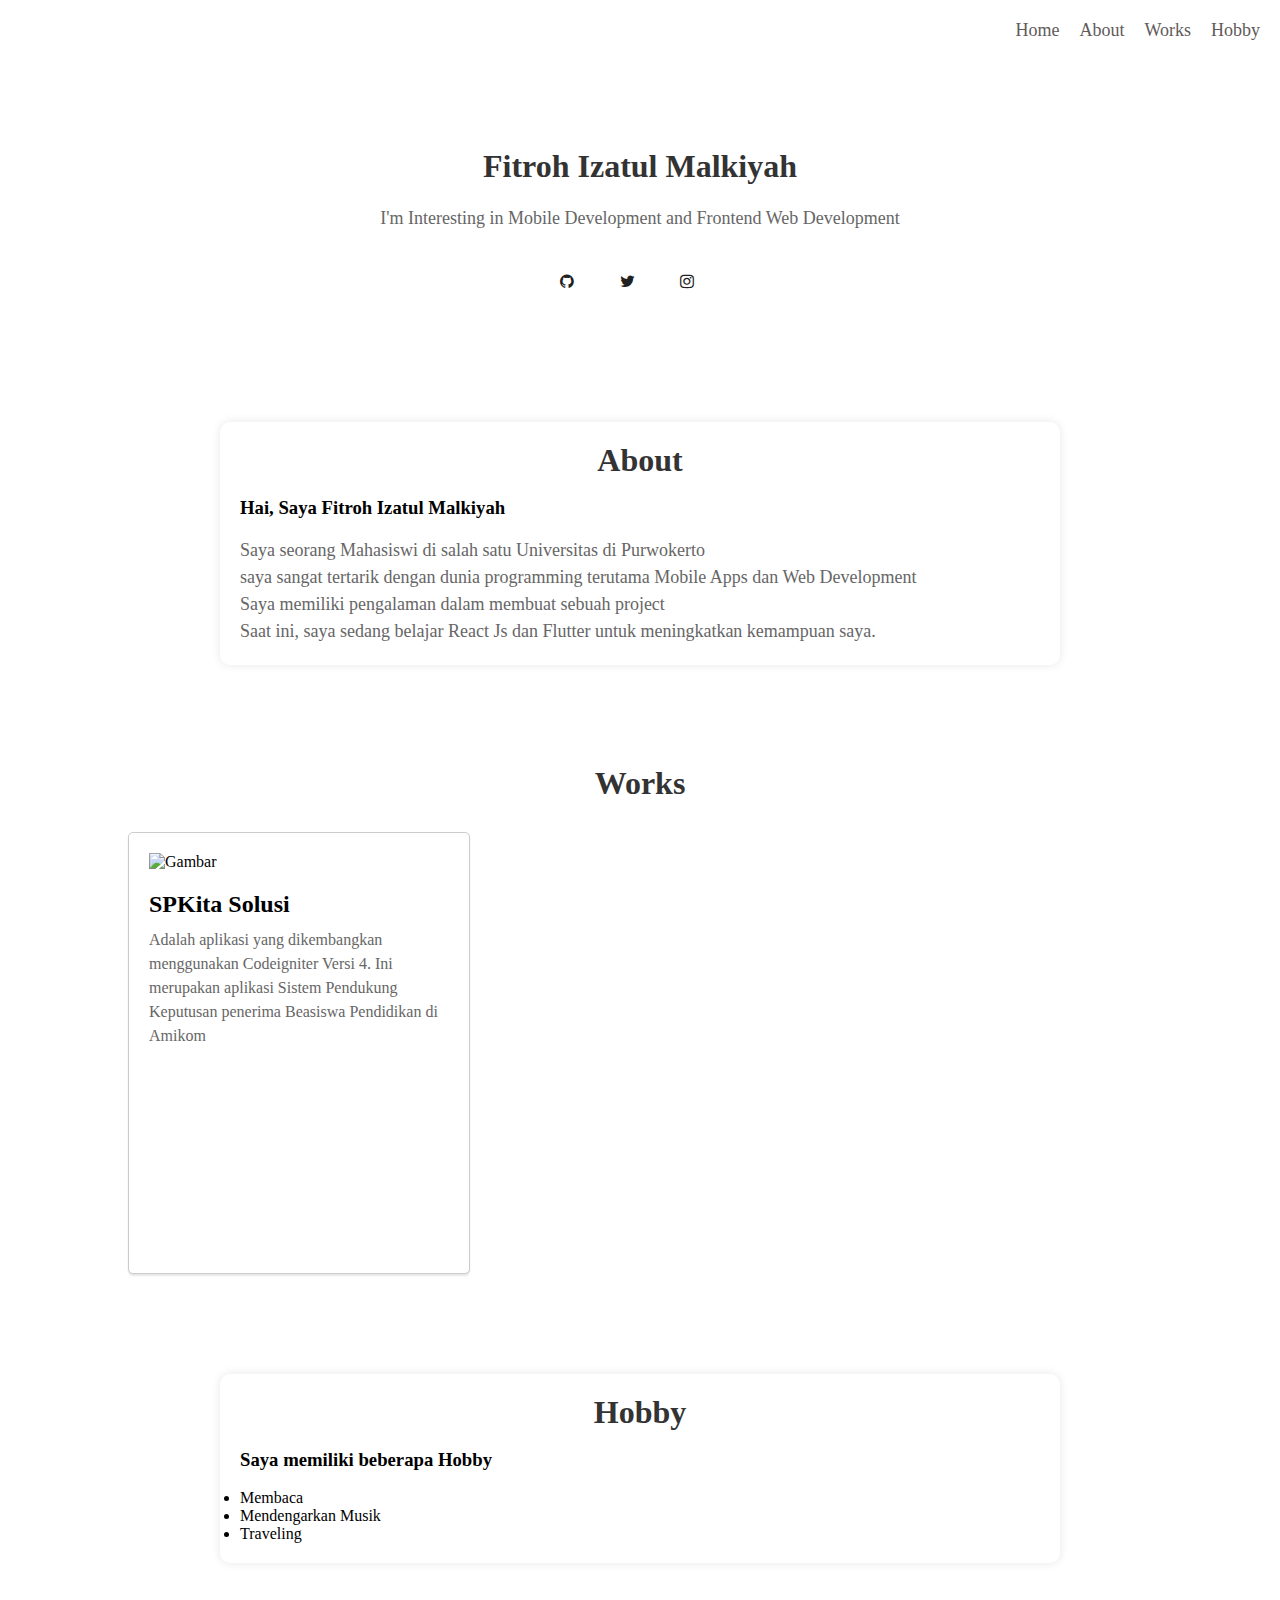
==== index.html @ 95a34839 "first commit" ====
<!DOCTYPE html>
<html lang="en">
  <head>
    <meta charset="UTF-8" />
    <meta http-equiv="X-UA-Compatible" content="IE=edge" />
    <meta name="viewport" content="width=device-width, initial-scale=1.0" />
    <title>Document</title>
    <link rel="stylesheet" href="style.css" />
    <link
      rel="stylesheet"
      href="https://cdnjs.cloudflare.com/ajax/libs/font-awesome/4.7.0/css/font-awesome.min.css"
    />
  </head>
  <body>
    <section id="home">
      <nav class="navbar">
        <ul class="navbar-menu">
          <li><a href="#home">Home</a></li>
          <li><a href="#About">About</a></li>
          <li><a href="#Works">Works</a></li>
          <li><a href="#Hobby">Hobby</a></li>
        </ul>

        <div class="content">
          <h1>Fitroh Izatul Malkiyah</h1>
          <p>
            I'm Interesting in Mobile Development and Frontend Web Development
          </p>
          <div class="social-icons">
            <a href="https://github.com/fitrohiza"
              ><i class="fa fa-github"></i
            ></a>
            <a href="#"><i class="fa fa-twitter"></i></a>
            <a href="#"><i class="fa fa-instagram"></i></a>
          </div>
        </div>
      </nav>
    </section>

    <section id="About">
      <div id="container">
        <h1>About</h1>
        <br />
        <h3>Hai, Saya Fitroh Izatul Malkiyah</h3>
        <br />
        <p>Saya seorang Mahasiswi di salah satu Universitas di Purwokerto</p>
        <p>
          saya sangat tertarik dengan dunia programming terutama Mobile Apps dan
          Web Development
        </p>
        <p>Saya memiliki pengalaman dalam membuat sebuah project</p>
        <p>
          Saat ini, saya sedang belajar React Js dan Flutter untuk meningkatkan
          kemampuan saya.
        </p>
      </div>
    </section>

    <section id="Works">
      <h1>Works</h1>
      <div class="card">
        <img src="https://via.placeholder.com/200x100" alt="Gambar" />
        <h2>SPKita Solusi</h2>
        <p>
          Adalah aplikasi yang dikembangkan menggunakan Codeigniter Versi 4. Ini
          merupakan aplikasi Sistem Pendukung Keputusan penerima Beasiswa
          Pendidikan di Amikom
        </p>
      </div>
    </section>

    <section id="Hobby">
        <div id="container">
            <h1>Hobby</h1>
            <br />
            <h3>Saya memiliki beberapa Hobby</h3>
            <br />
            <ul>
                <li>Membaca</li>
                <li>Mendengarkan Musik</li>
                <li>Traveling</li>
            </ul>
          </div>
    </section>
  </body>
</html>
---- style.css ----
* {
  padding: 0;
  margin: 0;
}

/* Menu style */
.navbar-menu {
  display: flex;
  list-style: none;
  margin: 0;
  padding: 0;
  float: right;
}

.navbar-menu li {
  margin-right: 20px;
}

.navbar-menu li a {
  color: rgb(97, 90, 90);
  text-decoration: none;
  font-size: 18px;
}

.navbar a:hover,
.navbar .active,
.navbar-menu li:hover > a {
  color: #5e17eb;
}

.content {
  margin-top: 20px;
  padding: 20px;
}

.social-icons {
  margin-top: 20px;
}

.social-icons a {
  display: inline-block;
  width: 30px;
  height: 30px;
  margin-right: 10px;
  color: #202020;
  border-radius: 50%;
  text-align: center;
  line-height: 30px;
  transition: all 0.2s ease-in-out;
}

.social-icons a:hover {
  transform: scale(1.2);
}

.content {
  padding-top: 10%;
  text-align: center;
  color: #202020;
}

.content h1 {
  font-size: 2rem;
  margin-bottom: 20px;
}

.content p {
  margin-bottom: 30px;
}

.social-icons {
  display: flex;
  justify-content: center;
}

.social-icons a {
  display: inline-block;
  width: 40px;
  height: 40px;
  margin: 0 10px;
  color: #202020;
  background-color: rgba(255, 255, 255, 0.5);
  border-radius: 50%;
  text-align: left;
  line-height: 40px;
  transition: all 0.2s ease-in-out;
}

.social-icons a:hover {
  transform: scale(1.2);
  background-color: rgba(255, 255, 255, 0.8);
}

#container {
  width: 80%;
  max-width: 800px;
  margin: 100px auto;
  background-color: #fff;
  padding: 20px;
  border-radius: 10px;
  box-shadow: 0px 0px 10px rgba(0, 0, 0, 0.1);
}

h1 {
  text-align: center;
  color: #333;
}

p {
  line-height: 1.5;
  font-size: 18px;
  color: #666;
}

.card {
  margin-left: 10%;
  margin-top: 30px;
  border: 1px solid #ccc;
  border-radius: 5px;
  box-shadow: 0 2px 2px rgba(0, 0, 0, 0.1);
  padding: 20px;
  background-color: #fff;
  margin-bottom: 20px;
  width: 300px;
  height: 400px;
  overflow: hidden;
}
.card img {
  width: 100%;
  height: auto;
  margin-bottom: 20px;
}
.card h2 {
  font-size: 24px;
  margin-bottom: 10px;
}
.card p {
  font-size: 16px;
  line-height: 1.5;
}
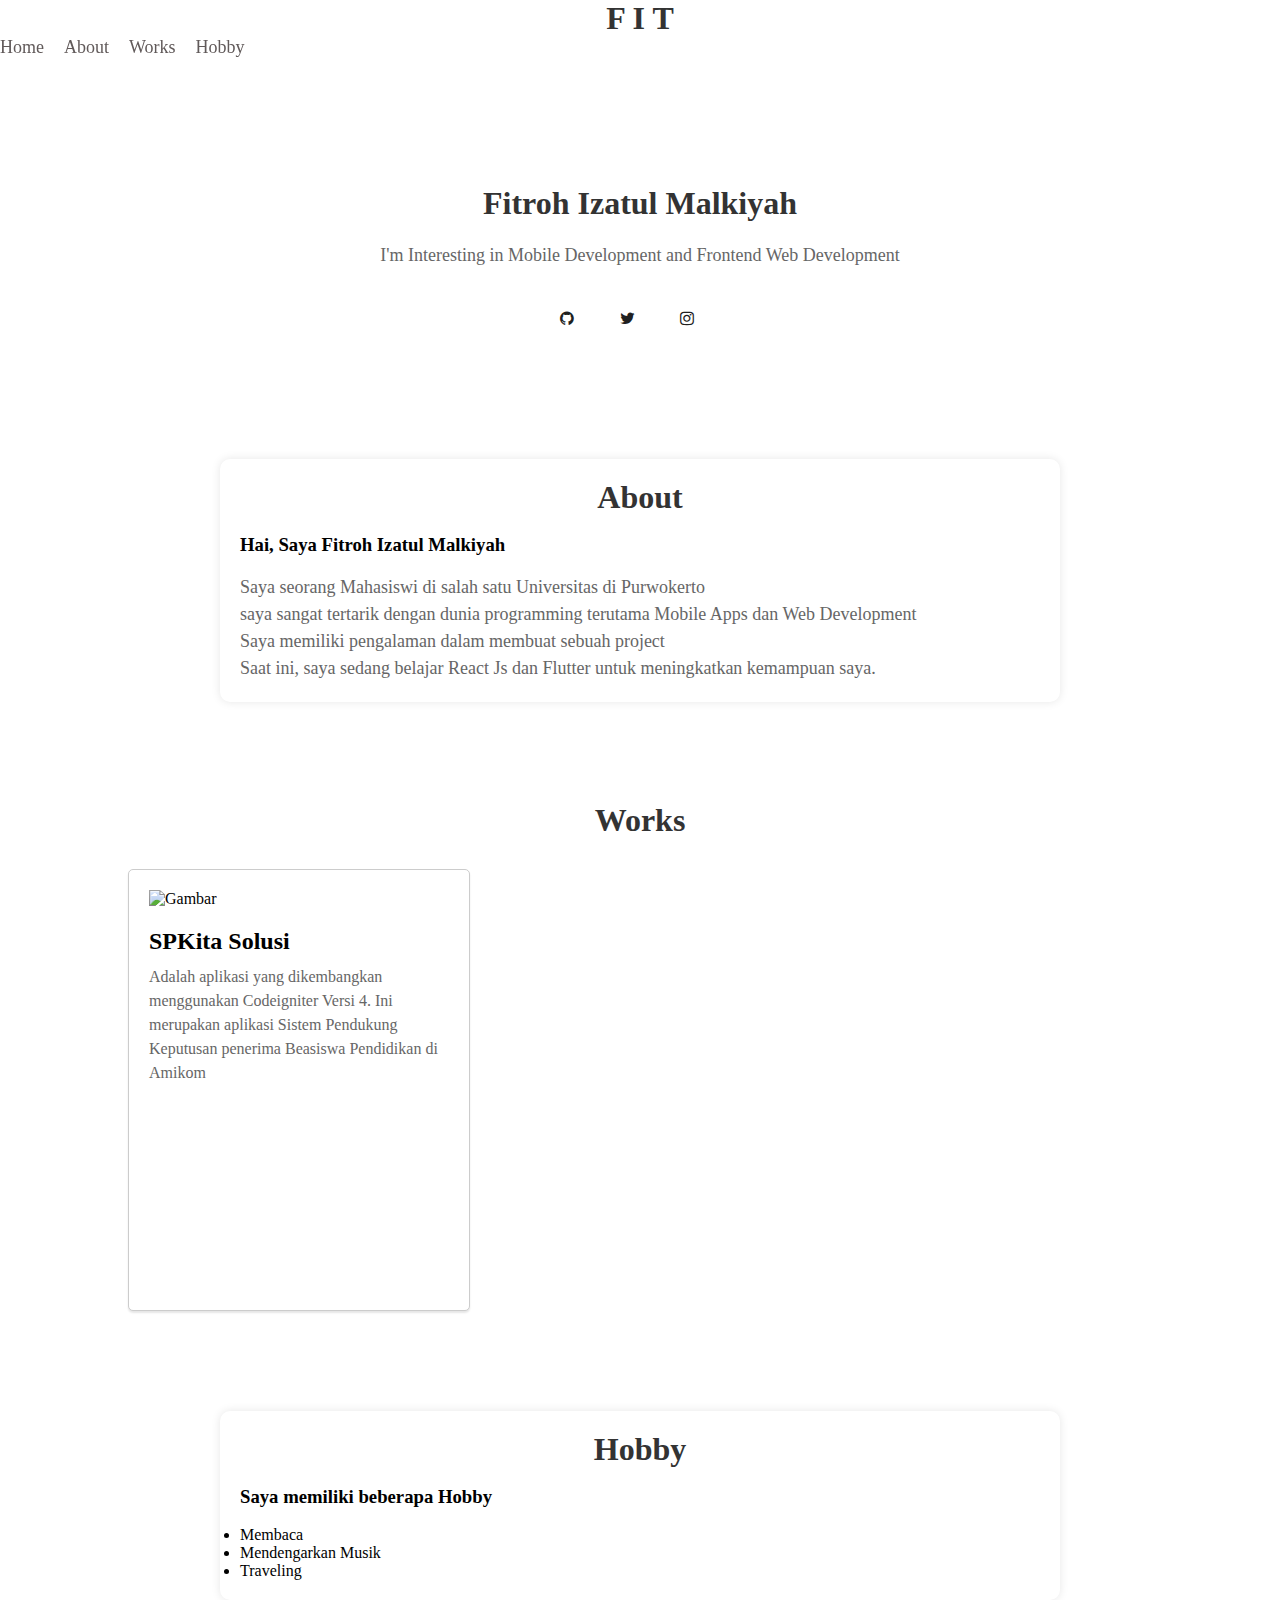
==== commit 91b5a6f7: "tambah pragraf" ====
--- a/index.html
+++ b/index.html
@@ -4,7 +4,7 @@
     <meta charset="UTF-8" />
     <meta http-equiv="X-UA-Compatible" content="IE=edge" />
     <meta name="viewport" content="width=device-width, initial-scale=1.0" />
-    <title>Document</title>
+    <title>Fitroh - Personal Website</title>
     <link rel="stylesheet" href="style.css" />
     <link
       rel="stylesheet"
@@ -14,6 +14,7 @@
   <body>
     <section id="home">
       <nav class="navbar">
+        <h1>F I T</h1>
         <ul class="navbar-menu">
           <li><a href="#home">Home</a></li>
           <li><a href="#About">About</a></li>
--- a/style.css
+++ b/style.css
@@ -5,6 +5,7 @@
 
 /* Menu style */
 .navbar-menu {
+  position: fixed;
   display: flex;
   list-style: none;
   margin: 0;
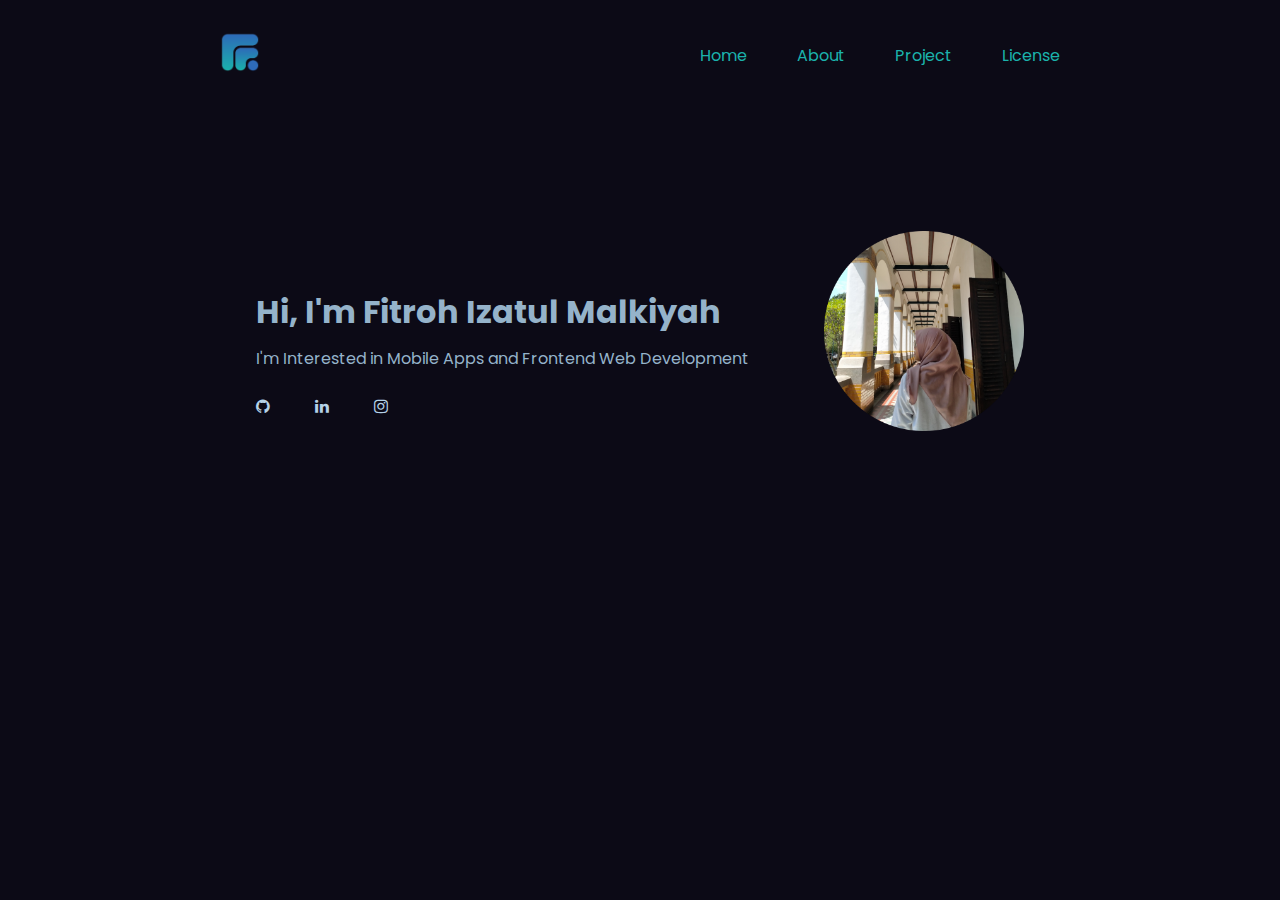
==== commit 675fb84d: "Add new file" ====
--- a/index.html
+++ b/index.html
@@ -5,83 +5,50 @@
     <meta http-equiv="X-UA-Compatible" content="IE=edge" />
     <meta name="viewport" content="width=device-width, initial-scale=1.0" />
     <title>Fitroh - Personal Website</title>
-    <link rel="stylesheet" href="style.css" />
+    <link rel="shortcut icon" type="image/x-icon" href="favicon.ico" />
+    <link rel="stylesheet" href="assets/css/style.css" />
     <link
       rel="stylesheet"
       href="https://cdnjs.cloudflare.com/ajax/libs/font-awesome/4.7.0/css/font-awesome.min.css"
     />
   </head>
   <body>
-    <section id="home">
-      <nav class="navbar">
-        <h1>F I T</h1>
-        <ul class="navbar-menu">
+    <header>
+      <a class="logo">
+        <img src="assets/img/fimLogo.png" alt="" />
+      </a>
+      <nav>
+        <ul>
           <li><a href="#home">Home</a></li>
-          <li><a href="#About">About</a></li>
-          <li><a href="#Works">Works</a></li>
-          <li><a href="#Hobby">Hobby</a></li>
+          <li><a href="about.html">About</a></li>
+          <li><a href="project.html">Project</a></li>
+          <li><a href="license.html">License</a></li>
         </ul>
-
-        <div class="content">
-          <h1>Fitroh Izatul Malkiyah</h1>
-          <p>
-            I'm Interesting in Mobile Development and Frontend Web Development
-          </p>
+      </nav>
+    </header>
+    <main>
+      <div class="content">
+        <div class="container">
+          <h1>Hi, I'm Fitroh Izatul Malkiyah</h1>
+          <p>I'm Interested in Mobile Apps and Frontend Web Development</p>
           <div class="social-icons">
-            <a href="https://github.com/fitrohiza"
+            <a href="https://github.com/fitrohiza" target="_blank"
               ><i class="fa fa-github"></i
             ></a>
-            <a href="#"><i class="fa fa-twitter"></i></a>
-            <a href="#"><i class="fa fa-instagram"></i></a>
+            <a href="https://www.linkedin.com/in/fitrohiza/" target="_blank"
+              ><i class="fa fa-linkedin"></i
+            ></a>
+            <a
+              href="https://instagram.com/only.fiit?igshid=MTIzZWQxMDU="
+              target="_blank"
+              ><i class="fa fa-instagram"></i
+            ></a>
           </div>
         </div>
-      </nav>
-    </section>
-
-    <section id="About">
-      <div id="container">
-        <h1>About</h1>
-        <br />
-        <h3>Hai, Saya Fitroh Izatul Malkiyah</h3>
-        <br />
-        <p>Saya seorang Mahasiswi di salah satu Universitas di Purwokerto</p>
-        <p>
-          saya sangat tertarik dengan dunia programming terutama Mobile Apps dan
-          Web Development
-        </p>
-        <p>Saya memiliki pengalaman dalam membuat sebuah project</p>
-        <p>
-          Saat ini, saya sedang belajar React Js dan Flutter untuk meningkatkan
-          kemampuan saya.
-        </p>
+        <div class="image">
+          <img src="assets/img/me.png" alt="" />
+        </div>
       </div>
-    </section>
-
-    <section id="Works">
-      <h1>Works</h1>
-      <div class="card">
-        <img src="https://via.placeholder.com/200x100" alt="Gambar" />
-        <h2>SPKita Solusi</h2>
-        <p>
-          Adalah aplikasi yang dikembangkan menggunakan Codeigniter Versi 4. Ini
-          merupakan aplikasi Sistem Pendukung Keputusan penerima Beasiswa
-          Pendidikan di Amikom
-        </p>
-      </div>
-    </section>
-
-    <section id="Hobby">
-        <div id="container">
-            <h1>Hobby</h1>
-            <br />
-            <h3>Saya memiliki beberapa Hobby</h3>
-            <br />
-            <ul>
-                <li>Membaca</li>
-                <li>Mendengarkan Musik</li>
-                <li>Traveling</li>
-            </ul>
-          </div>
-    </section>
+    </main>
   </body>
 </html>
--- a/assets/css/style.css
+++ b/assets/css/style.css
@@ -0,0 +1,107 @@
+@import url('https://fonts.googleapis.com/css2?family=Poppins:wght@300;500;700&display=swap');
+
+* {
+  padding: 0;
+  margin: 0;
+  font-family: 'Poppins', sans-serif;
+  background-color: #0C0A16;
+}
+
+/* header style */
+header {
+  position: fixed;
+  top: 0;
+  width: 100%;
+  display: flex;
+  background-color: #0C0A16;
+  justify-content: space-around;
+  align-items: center;
+  padding-top: 2rem; 
+  padding-bottom: 1rem;
+}
+
+.logo img{
+  height: 40px;
+}
+
+
+nav ul {
+  display: flex;
+  justify-content: space-around;
+  list-style: none;
+  gap: 50px;
+}
+
+nav ul li a {
+  text-decoration: none;
+  color: #1BB3AC;
+}
+
+nav ul li a:hover{
+  color: #2E6BB9;
+}
+
+/* main style */
+.social-icons {
+  margin-top: 20px;
+}
+
+.social-icons a i {
+  display: inline-block;
+  width: 50px;
+  height: 50px;
+  margin-right: 5px;
+  background-color: transparent;
+  color: #b5d1e7;
+  line-height: 30px;
+  transition: all 0.2s ease-in-out;
+}
+
+.social-icons a i:hover {
+  transform: scale(1.5);
+  color: #2E6BB9;
+}
+
+.content {
+  display: flex;
+  justify-content: space-between;
+  align-items: center;
+  margin-top: 10%;
+  padding-left: 16rem;
+  padding-right: 16rem;
+  text-align: start;
+}
+
+.content h1 {
+  padding-top: 10rem;
+  font-size: 2rem;
+  margin-bottom: 10px;
+  color: #95b3ca;
+}
+
+.content p {
+  margin-bottom: 20px;
+  color: #95b3ca;
+}
+
+.content img{
+  height: 200px;
+  width: 200px;
+  margin-top: 100px;
+}
+
+.about{
+  margin-top: 10rem;
+  padding-left: 16rem;
+  color: #95b3ca;
+}
+
+.about h2{
+  margin-bottom: 20px;
+  color: #1BB3AC;
+}
+
+.about p{
+  margin-bottom: 20px;
+}
+
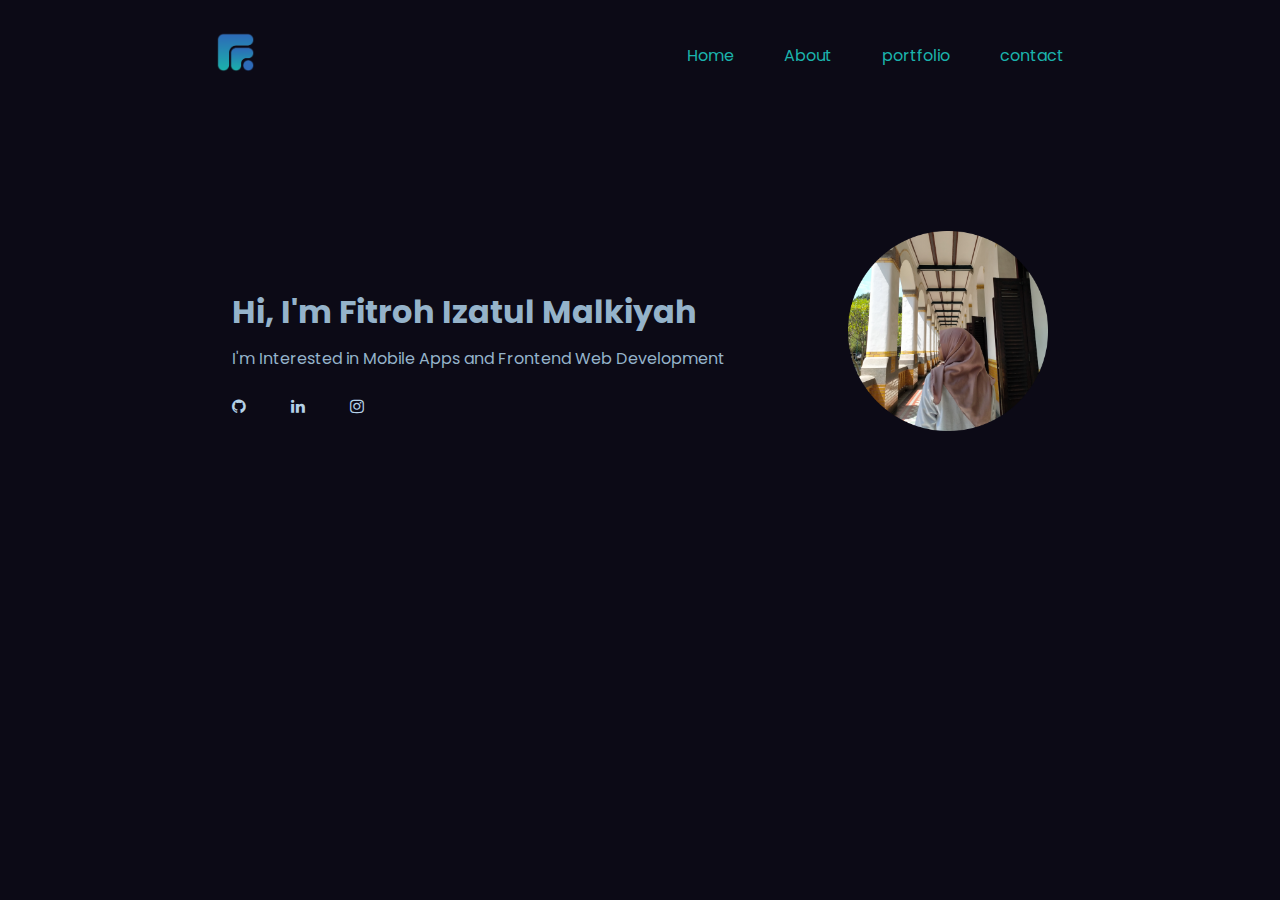
==== commit a3d7e7ba: "Add new layout" ====
--- a/index.html
+++ b/index.html
@@ -21,8 +21,8 @@
         <ul>
           <li><a href="#home">Home</a></li>
           <li><a href="about.html">About</a></li>
-          <li><a href="project.html">Project</a></li>
-          <li><a href="license.html">License</a></li>
+          <li><a href="portfolio.html">portfolio</a></li>
+          <li><a href="contact.html">contact</a></li>
         </ul>
       </nav>
     </header>
--- a/assets/css/style.css
+++ b/assets/css/style.css
@@ -1,4 +1,4 @@
-@import url('https://fonts.googleapis.com/css2?family=Poppins:wght@300;500;700&display=swap');
+@import url('https://fonts.googleapis.com/css2?family=Inter&family=Open+Sans&family=Poppins:wght@300;400;500;700&display=swap');
 
 * {
   padding: 0;
@@ -24,7 +24,6 @@
   height: 40px;
 }
 
-
 nav ul {
   display: flex;
   justify-content: space-around;
@@ -37,11 +36,14 @@
   color: #1BB3AC;
 }
 
-nav ul li a:hover{
+nav ul li a:hover,
+nav ul li a:active{
   color: #2E6BB9;
 }
+/* header style end */
 
-/* main style */
+
+/* main home style */
 .social-icons {
   margin-top: 20px;
 }
@@ -67,8 +69,8 @@
   justify-content: space-between;
   align-items: center;
   margin-top: 10%;
-  padding-left: 16rem;
-  padding-right: 16rem;
+  padding-left: 14.5rem;
+  padding-right: 14.5rem;
   text-align: start;
 }
 
@@ -89,19 +91,109 @@
   width: 200px;
   margin-top: 100px;
 }
+/* main home style end */
 
-.about{
+
+/* about style */
+.about, .portfolio, .contact{
   margin-top: 10rem;
-  padding-left: 16rem;
+  padding-left: 14.5rem;
+  padding-right: 14.5rem;
   color: #95b3ca;
 }
 
-.about h2{
+.about h2, .portfolio h2, .contact h2{
   margin-bottom: 20px;
   color: #1BB3AC;
 }
 
 .about p{
+  margin-bottom: 40px;
+}
+/* about style end */
+
+/* portfolio style */
+.portfolio-container {
+  flex-wrap: wrap;
+  justify-content: space-between;
+  margin: 0 auto;
+  max-width: 1200px;
+}
+
+.portfolio-card {
+  display: flex;
+  border-radius: 5px;
+  box-shadow: 0 2px 5px #2E6BB9;
+  margin-bottom: 40px;
+  overflow: hidden;
+}
+
+.portfolio-card img {
+  width: 200px;
+  height: auto;
+}
+
+.portfolio-info {
+  padding: 20px;
+}
+
+.portfolio-info h3 {
+  margin-bottom: 10px;
+}
+
+.portfolio-info p {
   margin-bottom: 20px;
 }
 
+.button {
+  background-color: #2E6BB9;
+  border: none;
+  border-radius: 3px;
+  color: #fff;
+  display: inline-block;
+  font-size: 16px;
+  padding: 10px 20px;
+  text-align: center;
+  text-decoration: none;
+  transition: background-color 0.2s ease-in-out;
+}
+
+.button:hover {
+  background-color: #1BB3AC;
+}
+
+.card-container {
+  margin-left: 5%;
+  margin-right: 5%;
+  margin-bottom: 5%;
+  display: flex;
+  justify-content: space-between;
+}
+
+.button > i{
+  margin-left: 10px;
+  background-color: transparent;
+}
+/* portfolio style end */
+
+
+@media only screen and (max-width: 768px) {
+  .content {
+    flex-direction: column;
+    align-items: center;
+    margin-top: 20%;
+    padding-left: 1rem;
+    padding-right: 1rem;
+    text-align: center;
+  }
+  .content img {
+    height: 150px;
+    width: 150px;
+    margin-top: 2rem;
+  }
+  .about {
+    margin-top: 10rem;
+    padding-left: 1rem;
+    padding-right: 1rem;
+  }
+}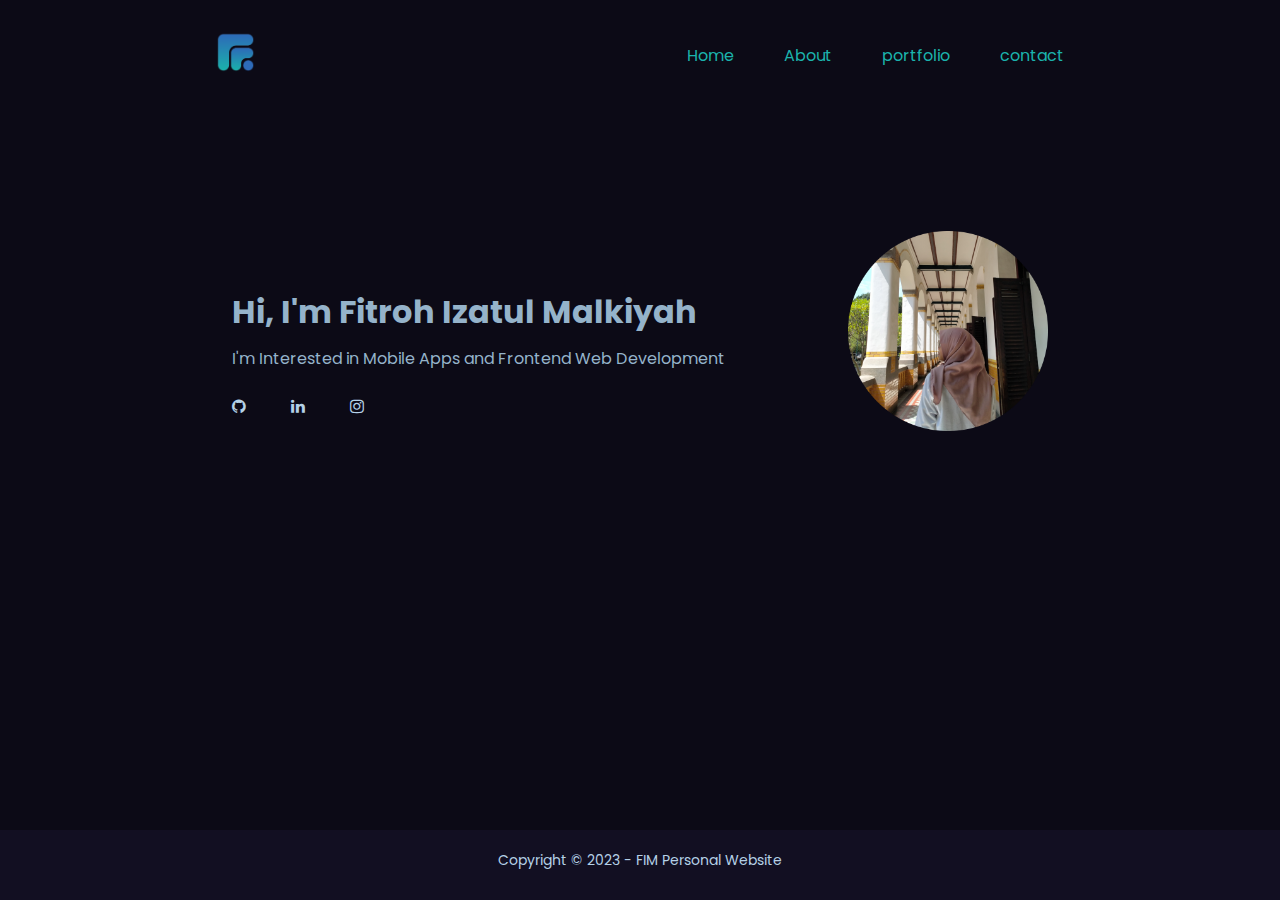
==== commit 0d83714e: "Add footer" ====
--- a/index.html
+++ b/index.html
@@ -50,5 +50,11 @@
         </div>
       </div>
     </main>
+    <footer>
+      <div class="footer-info">
+        <p>Copyright &copy; 2023 - FIM Personal Website</p>
+      </div>
+    </footer>
+
   </body>
 </html>
--- a/assets/css/style.css
+++ b/assets/css/style.css
@@ -5,6 +5,16 @@
   margin: 0;
   font-family: 'Poppins', sans-serif;
   background-color: #0C0A16;
+}
+
+body {
+  display: flex;
+  flex-direction: column;
+  min-height: 100vh;
+}
+
+main {
+  flex: 1;
 }
 
 /* header style */
@@ -69,6 +79,7 @@
   justify-content: space-between;
   align-items: center;
   margin-top: 10%;
+  margin-bottom: 15%;
   padding-left: 14.5rem;
   padding-right: 14.5rem;
   text-align: start;
@@ -176,6 +187,30 @@
 }
 /* portfolio style end */
 
+/* footer style */
+footer {
+  margin-top: auto;
+  height: 30px;
+  background-color: #120f22;
+  color: #b5d1e7;
+  text-align: center;
+  align-items: center;
+  padding: 20px;
+}
+
+.footer-info {
+  font-size: 14px;
+  background-color: #120f22;
+  max-width: 960px;
+  margin: 0 auto;
+}
+
+.footer-info p {
+  background-color: #120f22;
+  margin: 0;
+}
+
+/* footer style end */
 
 @media only screen and (max-width: 768px) {
   .content {
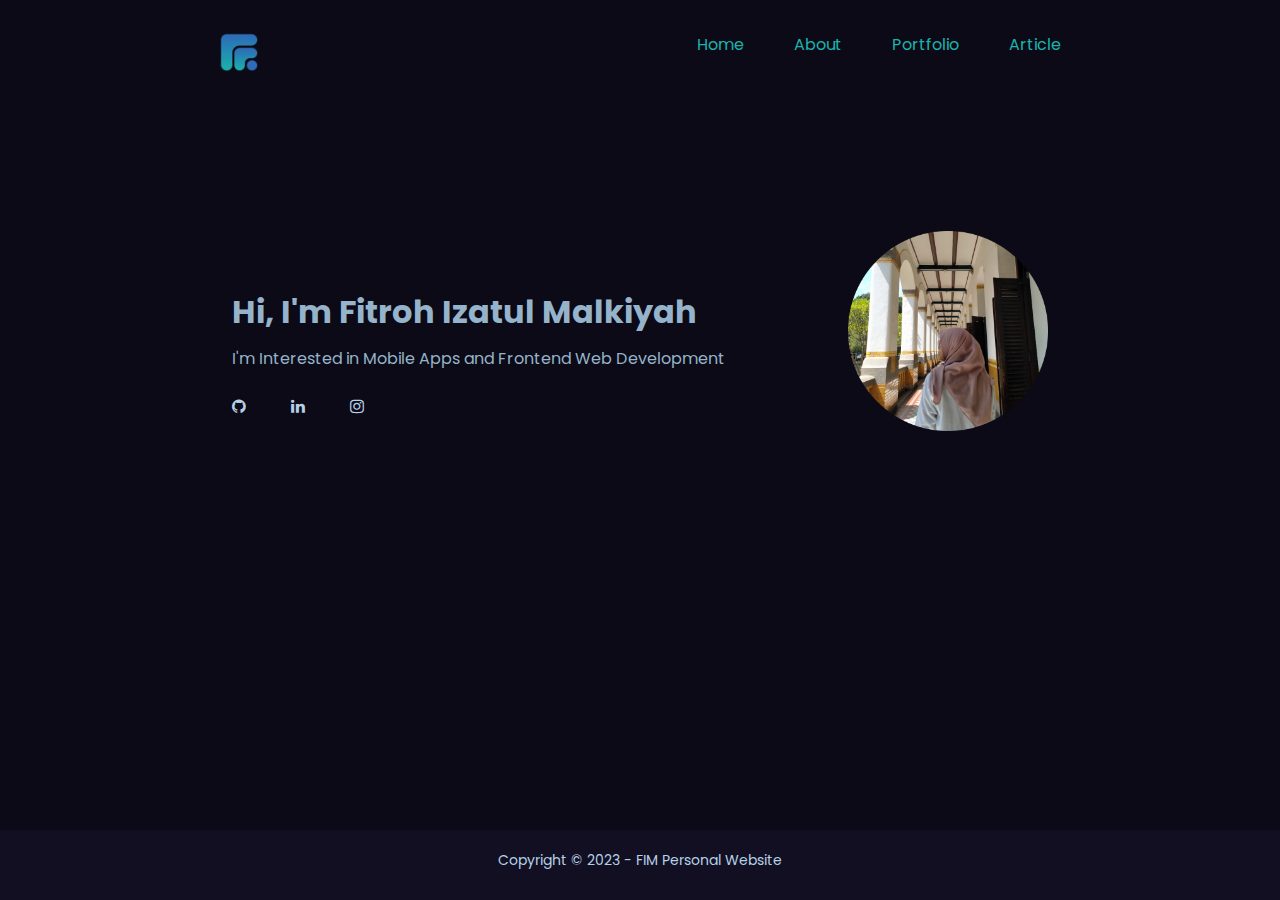
==== commit 40832618: "Update Menu" ====
--- a/index.html
+++ b/index.html
@@ -21,8 +21,8 @@
         <ul>
           <li><a href="#home">Home</a></li>
           <li><a href="about.html">About</a></li>
-          <li><a href="portfolio.html">portfolio</a></li>
-          <li><a href="contact.html">contact</a></li>
+          <li><a href="portfolio.html">Portfolio</a></li>
+          <li><a href="Article.html">Article</a></li>
         </ul>
       </nav>
     </header>
--- a/assets/css/style.css
+++ b/assets/css/style.css
@@ -25,7 +25,6 @@
   display: flex;
   background-color: #0C0A16;
   justify-content: space-around;
-  align-items: center;
   padding-top: 2rem; 
   padding-bottom: 1rem;
 }
@@ -106,14 +105,14 @@
 
 
 /* about style */
-.about, .portfolio, .contact{
+.about, .portfolio, .Article{
   margin-top: 10rem;
   padding-left: 14.5rem;
   padding-right: 14.5rem;
   color: #95b3ca;
 }
 
-.about h2, .portfolio h2, .contact h2{
+.about h2, .portfolio h2, .Article h2{
   margin-bottom: 20px;
   color: #1BB3AC;
 }
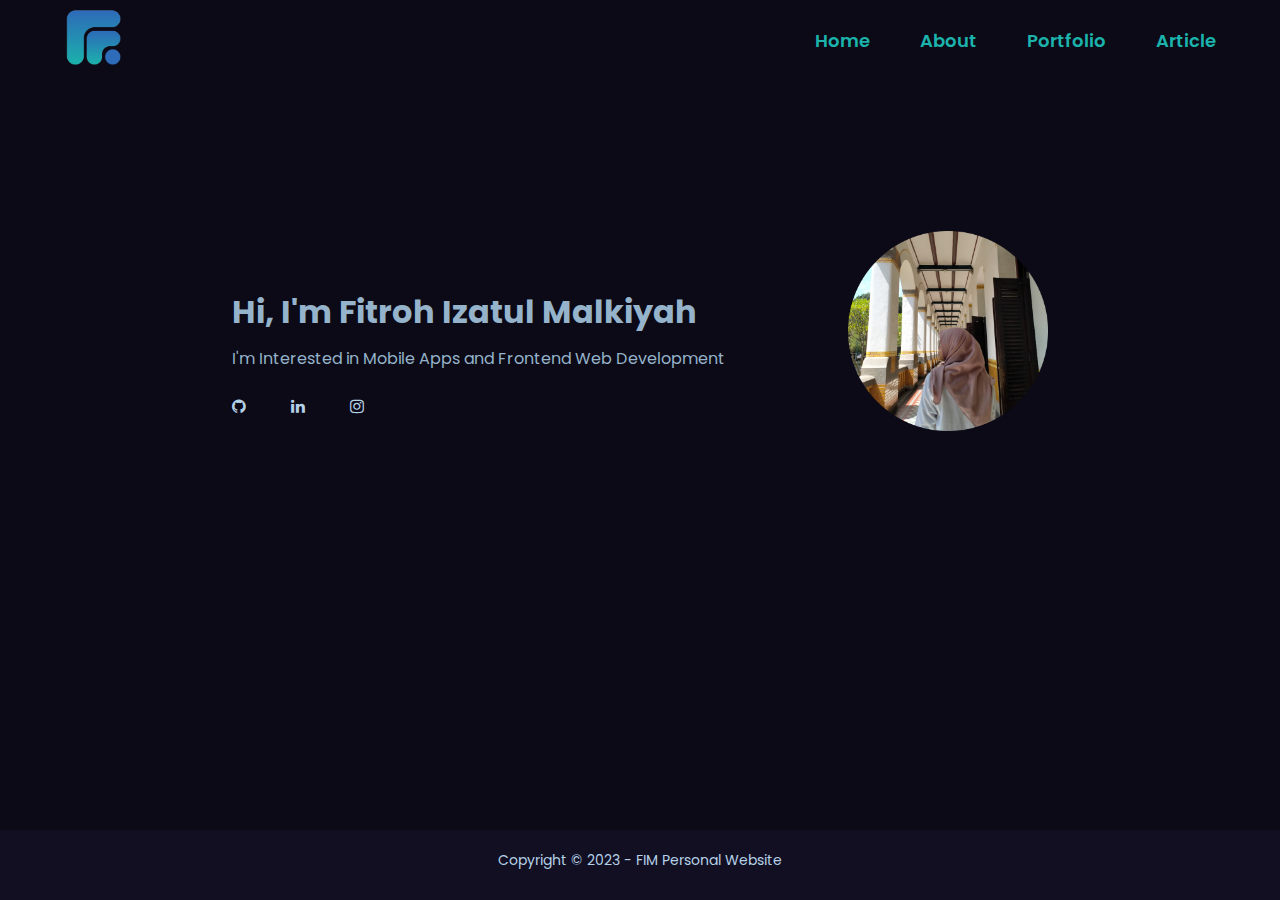
==== commit bcca1258: "update header navbar" ====
--- a/index.html
+++ b/index.html
@@ -14,17 +14,27 @@
   </head>
   <body>
     <header>
-      <a class="logo">
-        <img src="assets/img/fimLogo.png" alt="" />
-      </a>
-      <nav>
-        <ul>
-          <li><a href="#home">Home</a></li>
-          <li><a href="about.html">About</a></li>
-          <li><a href="portfolio.html">Portfolio</a></li>
-          <li><a href="Article.html">Article</a></li>
-        </ul>
-      </nav>
+      <div class="nav-wrapper">
+        <div class="logo-container">
+          <a href="index.html"><img class="logo" src="./assets/img/fimLogo.png" alt="Logo"></a>
+        </div>
+        <nav>
+          <input class="hidden" type="checkbox" id="menuToggle">
+          <label class="menu-btn" for="menuToggle">
+            <div class="menu"></div>
+            <div class="menu"></div>
+            <div class="menu"></div>
+          </label>
+          <div class="nav-container">
+            <ul class="nav-tabs">
+              <li class="nav-tab"><a href="index.html">Home</a></li>
+              <li class="nav-tab"><a href="about.html">About</a></li>
+              <li class="nav-tab"><a href="portfolio.html">Portfolio</a></li>
+              <li class="nav-tab"><a href="article.html">Article</a></li>
+            </ul>
+          </div>
+        </nav>
+      </div>
     </header>
     <main>
       <div class="content">
--- a/assets/css/style.css
+++ b/assets/css/style.css
@@ -4,55 +4,197 @@
   padding: 0;
   margin: 0;
   font-family: 'Poppins', sans-serif;
-  background-color: #0C0A16;
 }
 
 body {
   display: flex;
   flex-direction: column;
   min-height: 100vh;
+  text-align: justify;
+  background-color: #0C0A16;
 }
 
 main {
   flex: 1;
 }
 
-/* header style */
+/* ------------------- */
+/* header style start */
+/* ------------------- */
 header {
   position: fixed;
   top: 0;
   width: 100%;
   display: flex;
+  justify-content: space-around;
+  z-index: 1;
   background-color: #0C0A16;
-  justify-content: space-around;
-  padding-top: 2rem; 
-  padding-bottom: 1rem;
-}
-
-.logo img{
-  height: 40px;
-}
-
-nav ul {
-  display: flex;
-  justify-content: space-around;
+  box-shadow: 0px 1px 2px rgba(1, 1, 1, 0.5);
+}
+
+.nav-wrapper {
+  position: fixed;
+  display: flex;
+  flex-direction: row;
+  flex-wrap: nowrap;
+  align-items: center;
+  justify-content: space-between;
+  margin: auto;
+  width: 90%;
+  height: 80px;
+  border-radius: 0;
+  padding: 0 25px;
+  z-index: 1;
+  background-color: #0C0A16;
+}
+
+.logo-container {
+  display: flex;
+  justify-content: center;
+  align-items: center;
+}
+
+.logo {
+  height: 60px;
+}
+
+.nav-tabs {
+  display: flex;
+  font-weight: 600;
+  font-size: 18px;
   list-style: none;
-  gap: 50px;
-}
-
-nav ul li a {
+}
+
+.nav-tab:not(:last-child) {
+  padding: 10px 25px;
+  margin: 0;
+}
+
+.nav-tab:last-child {
+  padding: 10px 0 0 25px;
+}
+
+.nav-tab,
+.menu-btn {
+  cursor: pointer;
+}
+
+.nav-tab a {
   text-decoration: none;
   color: #1BB3AC;
 }
 
-nav ul li a:hover,
-nav ul li a:active{
+.nav-tab a:hover,
+.nav-tab a:active {
   color: #2E6BB9;
 }
+
+.hidden {
+  display: none;
+}
+
+@media screen and (max-width: 800px) {
+  .nav-container {
+    position: fixed;
+    display: none;
+    overflow-y: auto;
+    z-index: -1;
+    top: 0;
+    right: 0;
+    width: 280px;
+    height: 100%;
+    background-color: rgba(12, 10, 22, 0.8);
+    box-shadow: -1px 0 2px rgba(26, 26, 26, 0.5);
+  }
+
+  .nav-tabs {
+    flex-direction: column;
+    align-items: flex-end;
+    margin-top: 80px;
+    width: 100%;
+    background-color: rgba(12, 10, 22, 0.8);
+  }
+
+  .nav-tab:not(:last-child) {
+    padding: 20px 25px;
+    margin: 0;
+    border-right: unset;
+  }
+
+  .nav-tab:last-child {
+    padding: 15px 25px;
+  }
+
+  .menu-btn {
+    position: relative;
+    display: block;
+    margin: 0;
+    width: 20px;
+    height: 15px;
+    cursor: pointer;
+    z-index: 2;
+    padding: 10px;
+    border-radius: 10px;
+  }
+
+  .menu-btn .menu {
+    display: block;
+    width: 100%;
+    height: 2px;
+    border-radius: 2px;
+    background: #ffffff;
+  }
+
+  .menu-btn .menu:nth-child(2) {
+    margin-top: 4px;
+    opacity: 1;
+  }
+
+  .menu-btn .menu:nth-child(3) {
+    margin-top: 4px;
+  }
+
+  #menuToggle:checked+.menu-btn .menu {
+    transition: transform 0.2s ease;
+  }
+
+  #menuToggle:checked+.menu-btn .menu:nth-child(1) {
+    transform: translate3d(0, 6px, 0) rotate(45deg);
+  }
+
+  #menuToggle:checked+.menu-btn .menu:nth-child(2) {
+    transform: rotate(-45deg) translate3d(-5.71429px, -6px, 0);
+    opacity: 0;
+  }
+
+  #menuToggle:checked+.menu-btn .menu:nth-child(3) {
+    transform: translate3d(0, -6px, 0) rotate(-45deg);
+  }
+
+  #menuToggle:checked~.nav-container {
+    z-index: 1;
+    display: flex;
+    animation: menu-slide-left 0.3s ease;
+  }
+
+  @keyframes menu-slide-left {
+    0% {
+      transform: translateX(200px);
+    }
+
+    to {
+      transform: translateX(0);
+    }
+  }
+}
+/* ------------------- */
 /* header style end */
-
-
-/* main home style */
+/* ------------------- */
+
+
+/* ------------------- */
+/* main home style start */
+/* ------------------- */
 .social-icons {
   margin-top: 20px;
 }
@@ -101,10 +243,14 @@
   width: 200px;
   margin-top: 100px;
 }
-/* main home style end */
-
-
-/* about style */
+/* ------------------- */
+/* main home style start */
+/* ------------------- */
+
+
+/* ------------------- */
+/* about style start */
+/* ------------------- */
 .about, .portfolio, .Article{
   margin-top: 10rem;
   padding-left: 14.5rem;
@@ -120,9 +266,13 @@
 .about p{
   margin-bottom: 40px;
 }
+/* ------------------- */
 /* about style end */
-
-/* portfolio style */
+/* ------------------- */
+
+/* ------------------- */
+/* portfolio style start */
+/* ------------------- */
 .portfolio-container {
   flex-wrap: wrap;
   justify-content: space-between;
@@ -184,9 +334,13 @@
   margin-left: 10px;
   background-color: transparent;
 }
+/* ------------------- */
 /* portfolio style end */
-
-/* footer style */
+/* ------------------- */
+
+/* ------------------- */
+/* footer style start */
+/* ------------------- */
 footer {
   margin-top: auto;
   height: 30px;
@@ -208,8 +362,119 @@
   background-color: #120f22;
   margin: 0;
 }
-
+/* ------------------- */
 /* footer style end */
+/* ------------------- */
+
+/* ------------------- */
+/* article style start */
+/* ------------------- */
+
+.articles-intro {
+  width: 100%;
+  margin-bottom: 2%;
+}
+.articles-intro h1 {
+  font-size: 24px;
+  color: #1BB3AC;
+}
+
+/* article container */
+
+.articles {
+  width: 100%;
+  margin: 10px auto;
+  display: flex;
+  flex-wrap: wrap;
+  justify-content: space-around;
+}
+
+/* article card */
+
+.article-card {
+  height: 400px;
+  width: 250px;
+  margin-bottom: 40px;
+}
+
+.article-card:hover {
+  border-bottom: 2px solid #95b3ca;
+  box-sizing: border-box;
+}
+
+.letter-spacing {
+  letter-spacing: .05em;
+}
+
+/* image thumbnail */
+
+.article-image-default {
+  background-image: url("../img/article/not-available.jpg");
+  background-size: cover;
+  height: 60%;
+  position: relative;
+}
+
+.article-image-thumbnail {
+  background-size: cover;
+  height: 100%;
+  width: 100%;
+  position: relative;
+}
+
+.article-category {
+  background: white;
+  padding: 2px 10px;
+  border-radius: 10px;
+  color: #2E6BB9;
+  position: absolute;
+  top: 10px;
+  right: 10px;
+  font-size: 14px;
+  font-weight: 300;
+}
+
+/* article content */
+
+.article-content-area {
+  padding: 5px;
+}
+
+.article-timestamp {
+  font-size: 12px;
+  font-weight: 300;
+  color: #b5d1e7;
+}
+
+h2.article-title {
+  margin-top: 4px;
+  font-size: 18px;
+  font-weight: 500;
+  color: #95b3ca;
+}
+
+.article-link {
+  padding: 5px;
+  text-align: end;
+}
+
+.article-link a {
+  color: #1BB3AC;
+  background-image: linear-gradient(to bottom, transparent 90%, #1BB3AC 0);
+  background-size: 0% 100%;
+  background-repeat: no-repeat;
+  text-decoration: none;
+  transition: background-size .5s ease;
+      
+}
+
+.article-link a:hover {
+  background-size: 100% 100%;
+  cursor: pointer;
+}
+/* ------------------- */
+/* article style end */
+/* ------------------- */
 
 @media only screen and (max-width: 768px) {
   .content {
